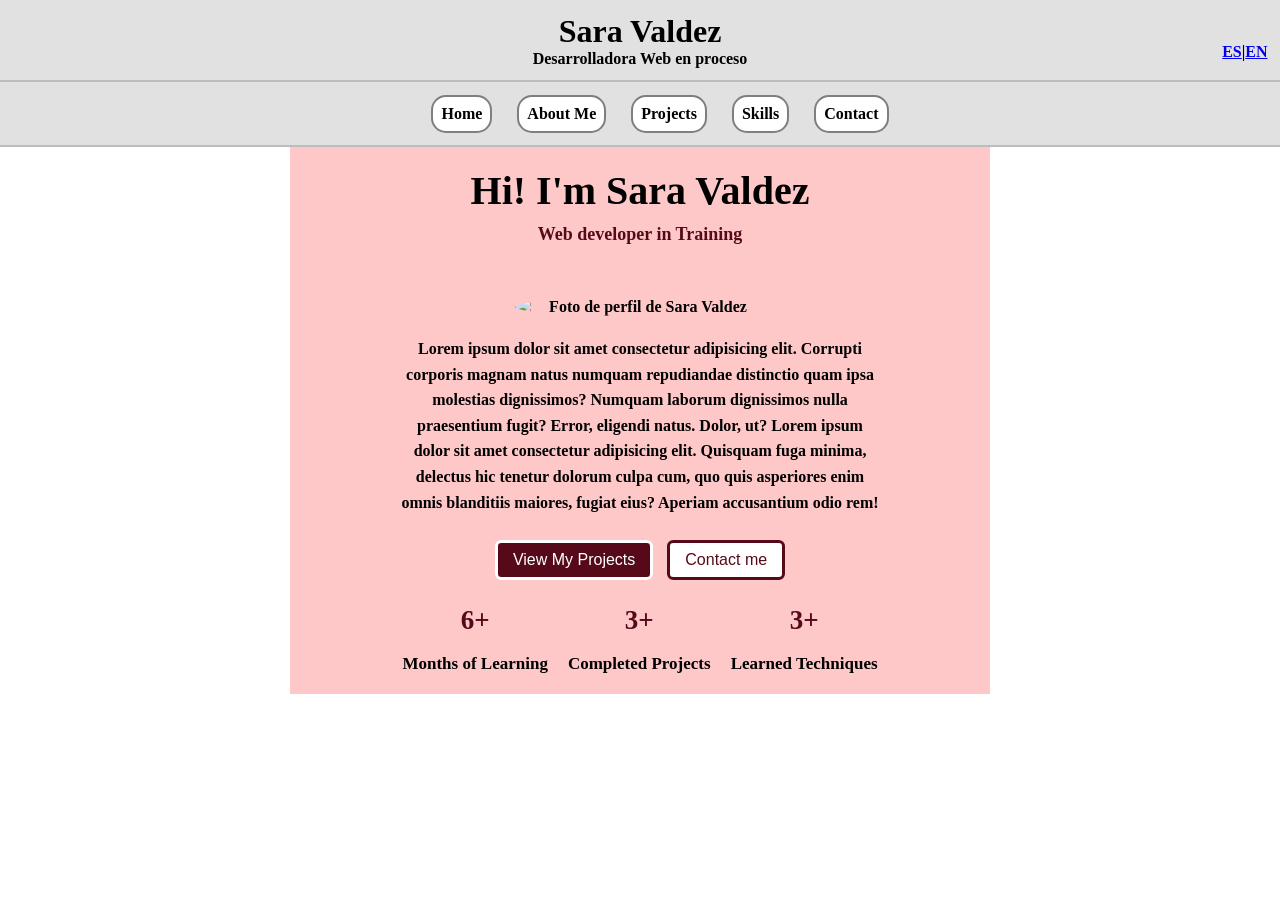
==== index.html @ 791be333 "segundo intento" ====
<!DOCTYPE html>
<html lang="es">

<head>
    <meta charset="UTF-8">
    <meta name="viewport" content="width=device-width, initial-scale=1.0">
    <title>Portafolio - Sara Valdez</title>

    <link rel="preconnect" href="https://fonts.googleapis.com">
    <link rel="preconnect" href="https://fonts.gstatic.com" crossorigin>
    <link href="https://fonts.googleapis.com/css2?family=Libre+Baskerville:ital,wght@0,400..700;1,400..700&display=swap"
        rel="./portafolio.css">

    <link rel="stylesheet" href="styles.css">

</head>

<body>
    <header>
        <div class="card-header">
            <div class="contenedor">
                <h1>Sara Valdez</h1>
                <h4>Desarrolladora Web en proceso</h4>
                <p class="right">
                    <strong><a href="#">ES</a>|<a href="#">EN</a></strong>
                </p>
            </div>
            <div class="contenedor">
                <ul class="nav">
                    <li><a href="#">Home</a></li>
                    <li><a href="#">About Me</a></li>
                    <li><a href="#">Projects</a></li>
                    <li><a href="#">Skills</a></li>
                    <li><a href="#">Contact</a></li>
                </ul>
            </div>
        </div>
    </header>




    <main>

        <div class="contenido">
            <p class="presentacion">Hi! I'm Sara Valdez</p>
            <p class="webDev">Web developer in Training</p>
            <br> 

            <img src="../pagina personal y fan page/smileee.jpg" alt="Foto de perfil de Sara Valdez">
            <p class="description">Lorem ipsum dolor sit amet consectetur adipisicing elit. Corrupti corporis magnam
                natus numquam
                repudiandae distinctio quam ipsa molestias dignissimos? Numquam laborum dignissimos nulla praesentium
                fugit? Error, eligendi natus. Dolor, ut? Lorem ipsum dolor sit amet consectetur adipisicing elit.
                Quisquam fuga minima, delectus hic tenetur dolorum culpa cum, quo quis asperiores enim omnis blanditiis
                maiores, fugiat eius? Aperiam accusantium odio rem!</p>

            <div class="botones">

                <button class="botonPro">View My Projects</button>
                <button class="botonInfo">Contact me</button>

            </div>

            <div class="informacion-experiencia">
                <div class="anios">
                    <li>6+</li><br>
                    <p>Months of Learning</p>
                </div>
                <div class="anios">
                    <li>3+</li><br>
                    <p>Completed Projects</p>
                </div>
                <div class="anios">
                    <li>3+</li> <br>
                    <p>Learned Techniques</p>
                </div>
            </div>
        </div>
    </main>
    <footer>

    </footer>
</body>

</html>
---- styles.css ----
/* CONFIGURACIONES O CAPA GENERAL, DESDE EL SELECTOR UNIVERSAL A BODY */

* {
    margin: 0;
    box-sizing: border-box;
    /*para que el contenido se mantenga siempre dentro del espacio del contenedor*/
}

html {
    font-size: 62.5%;
}

body {
    font-family: "Libre Baskerville", serif;
    font-size: 1.6rem;
    font-weight: bold;
}


/* HEADER */
.card-header {
    background-color: rgb(225, 225, 225);
}

/* CONTENEDOR (NOMBRE Y TITULO)  DENTRO DEL HEADER*/

.contenedor {
    padding: 1.25rem;
    position: relative;
    border-bottom: 2px solid rgb(189, 189, 189);
    text-align: center;
    color: black;
    font-weight: bold;
}

/* idioma */
.right {
    position: relative;
    bottom: 2.5rem;
    float: right;
}

/* NAV */

.nav {
    list-style: none;
    display: flex;
    flex-wrap: wrap;
    justify-content: center;
    gap: 0.5rem;
}

.nav li {
    background-color: white;
    display: inline-block;
    padding: 8px;
    border: solid 2px rgb(0, 0, 0, 0.5);
    border-radius: 15px;
    margin: 0px 10px;
}

.nav li a {
    text-decoration: none;
    color: black;
    font-weight: bold;
}


/* MAIN */
.contenido {
    margin: auto;
    padding: 2rem;
    max-width: 70rem;
    background-color: rgb(255, 200, 200);
    text-align: center;
}

/* TEXTOS */
.presentacion {
    font-weight: bold;
    font-size: clamp(2rem, 5vw, 4rem);
    margin-bottom: 1rem;
}

.webDev {
    font-weight: bold;
    font-size: clamp(1.2rem, 2.5vw, 1.8rem);
    color: rgb(86, 10, 25);
    margin-bottom: 1.5rem;
}

.description {
    font-size: clamp(1.4rem, 2vw, 1.6rem);
    max-width: 60ch;
    margin: 2rem auto;
    line-height: 1.6;
}

/* IMAGEN */
img {
    width: 100%;
    max-width: 25rem;
    height: auto;
    border-radius: 50%;
    display: block;
    margin: 2rem auto;
}

/* BOTONES */
.botones {
    margin: 2rem 0;
}

.botonPro,
.botonInfo {
    font-size: clamp(1.4rem, 2vw, 1.6rem);
    padding: 0.8rem 1.5rem;
    border-radius: 0.625rem;
    margin: 0.5rem;
    cursor: pointer;
}

.botonPro {
    background-color: rgb(86, 10, 25);
    color: white;
    border: 0.3125rem solid white;
}

.botonInfo {
    background-color: white;
    color: rgb(86, 10, 25);
    border: 0.3125rem solid rgb(86, 10, 25);
}

/* EXPERIENCIA */
.informacion-experiencia {
    display: flex;
    flex-wrap: wrap;
    justify-content: center;
    gap: 2rem;
    margin-top: 2rem;
}

.anios {
    text-align: center;
}

.anios li {
    list-style: none;
    font-size: clamp(2rem, 3.5vw, 2.7rem);
    color: rgb(86, 10, 25);
    font-weight: bold;
}

.anios p {
    font-size: clamp(1.4rem, 2vw, 1.7rem);
}
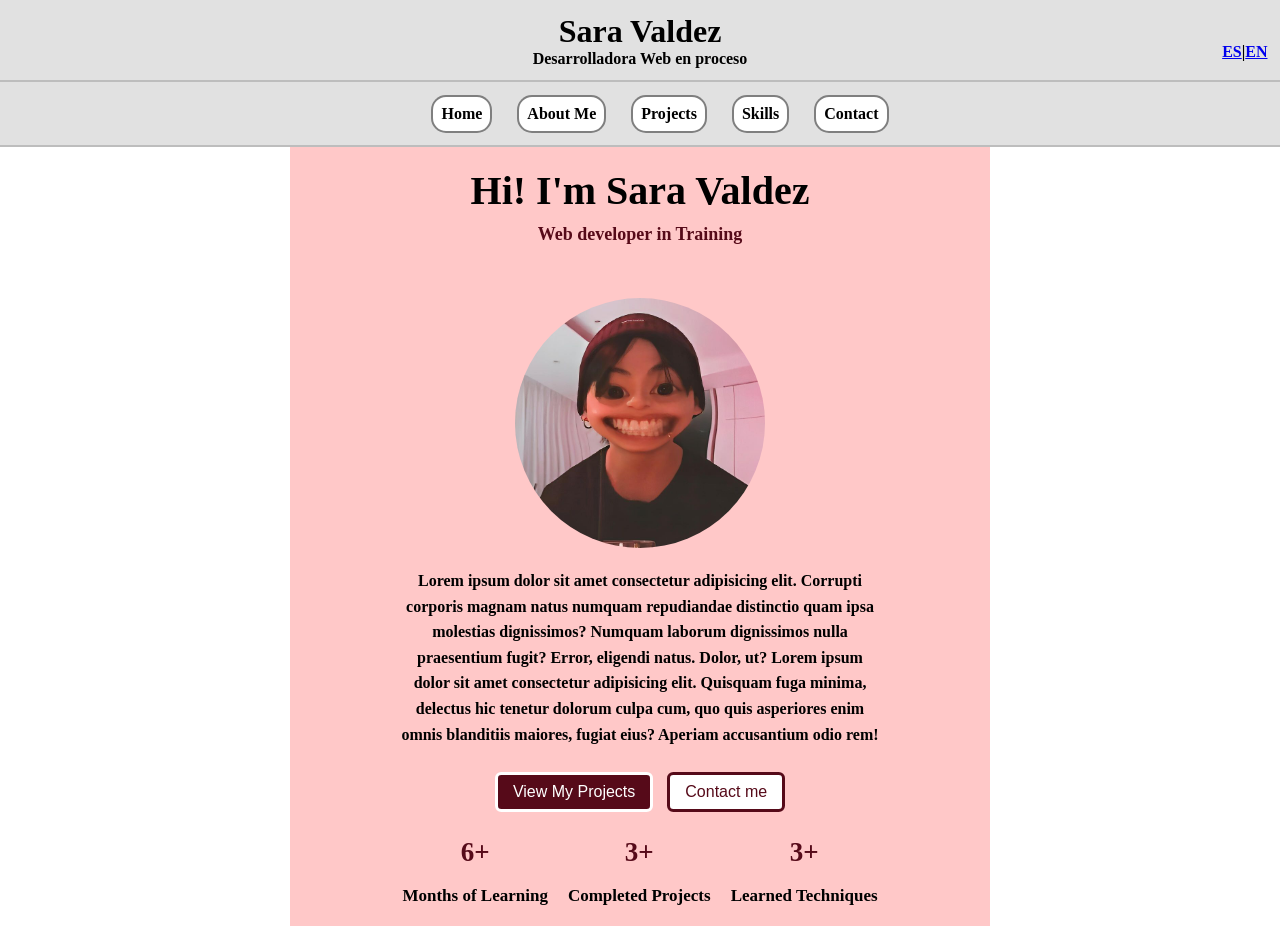
==== commit 3e62f20a: "Subiendo foto de perfil" ====
--- a/index.html
+++ b/index.html
@@ -47,7 +47,7 @@
             <p class="webDev">Web developer in Training</p>
             <br> 
 
-            <img src="../pagina personal y fan page/smileee.jpg" alt="Foto de perfil de Sara Valdez">
+            <img src="./smileee.jpg" alt="Foto de perfil de Sara Valdez">
             <p class="description">Lorem ipsum dolor sit amet consectetur adipisicing elit. Corrupti corporis magnam
                 natus numquam
                 repudiandae distinctio quam ipsa molestias dignissimos? Numquam laborum dignissimos nulla praesentium
